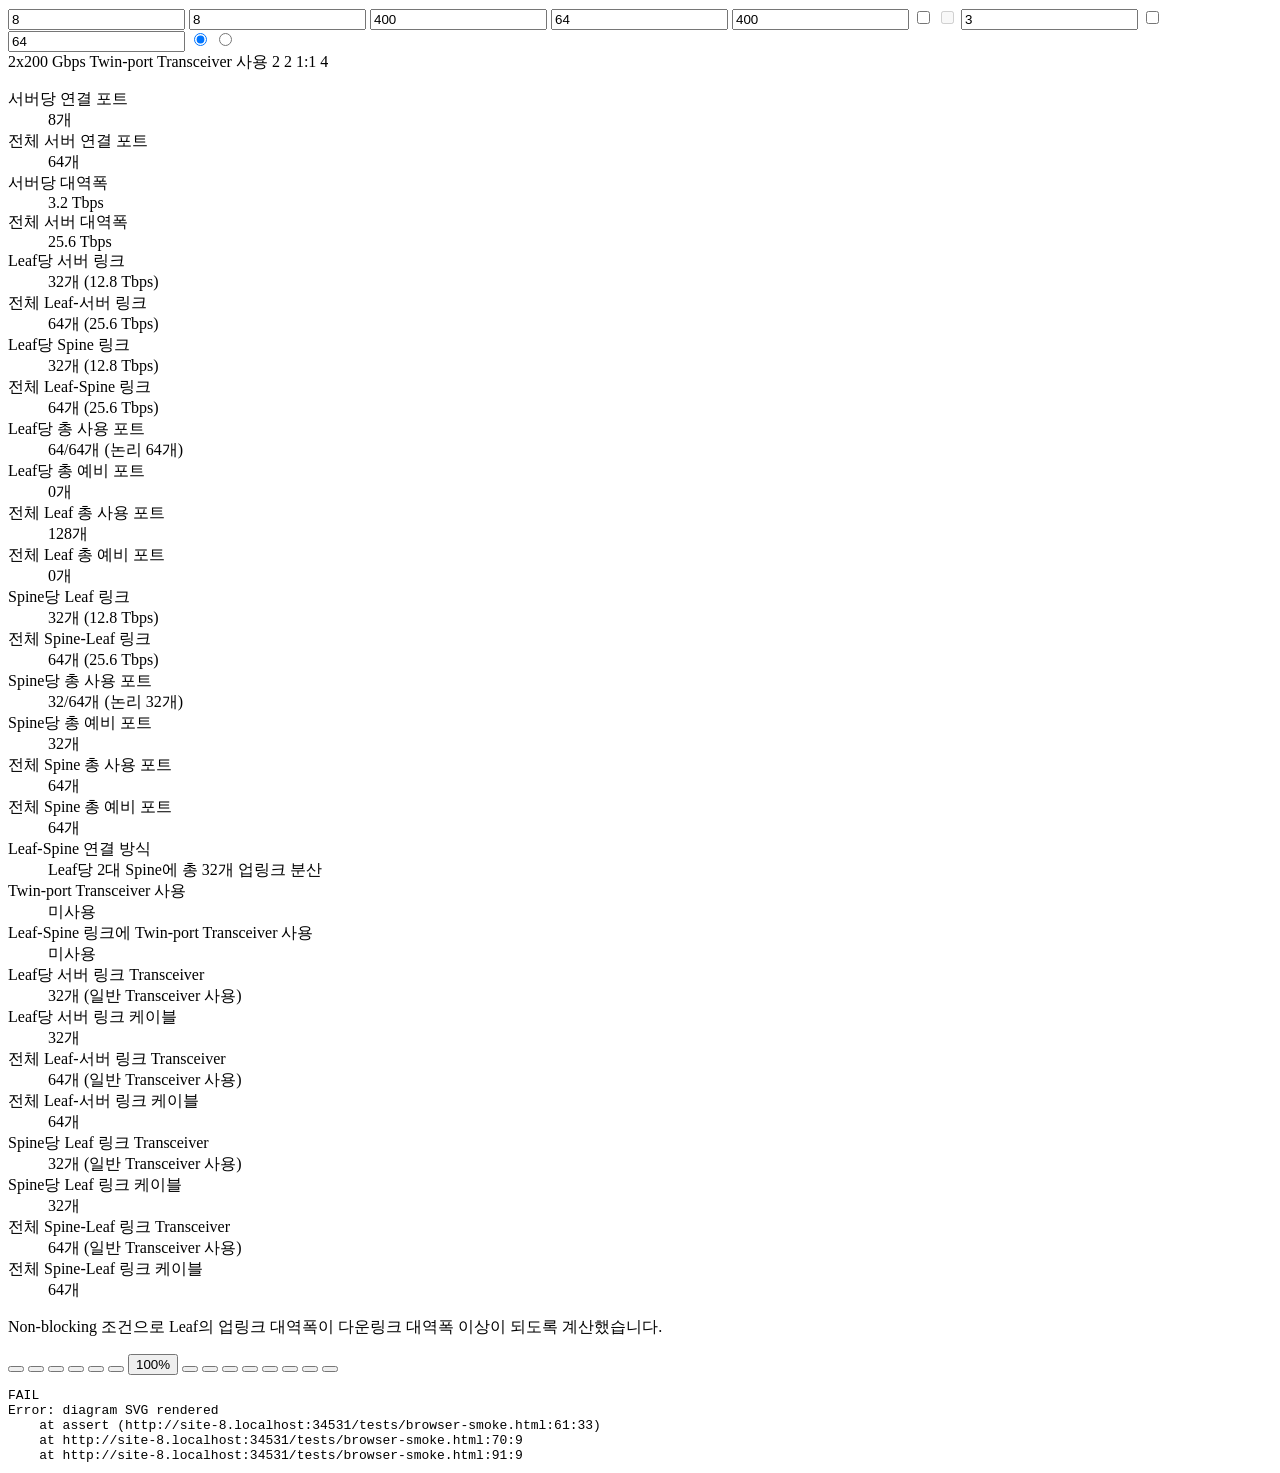
==== tests/browser-smoke.html @ 1db88c40 "Add browser smoke tests and refine module APIs" ====
<!doctype html>
<html lang="ko">
  <head>
    <meta charset="utf-8" />
    <title>Leaf-Spine Browser Smoke Test</title>
  </head>
  <body>
    <form id="networkForm">
      <input id="serverCount" value="8" />
      <input id="serverNicPorts" value="8" />
      <input id="serverLinkSpeed" value="400" />
      <input id="switchPorts" value="64" />
      <input id="switchLinkSpeed" value="400" />
      <input id="useTwinPort" type="checkbox" />
      <input id="disableUplinkTwinPort" type="checkbox" />
      <input id="targetOversub" value="3" />
      <input id="useMultiPlanar" type="checkbox" />
      <input id="podServerCount" value="64" />
      <input type="radio" name="topologyMode" value="nonblocking" checked />
      <input type="radio" name="topologyMode" value="oversubscribed" />
    </form>
    <div id="oversubField"></div>
    <div id="podField"></div>
    <span id="twinPortLabel"></span>
    <span id="leafCount"></span>
    <span id="spineCount"></span>
    <span id="oversubRatio"></span>
    <span id="totalSwitches"></span>
    <dl id="detailList"></dl>
    <span id="calculationStatus" class="hidden"></span>
    <p id="message"></p>
    <div id="diagram"></div>
    <p id="diagramCaption"></p>
    <button id="viewFull" type="button"></button>
    <button id="viewWrapped" type="button"></button>
    <button id="viewSummary" type="button"></button>
    <button id="openDiagramWindow" type="button"></button>
    <button id="zoomIn" type="button"></button>
    <button id="zoomOut" type="button"></button>
    <button id="zoomReset" type="button"></button>
    <button id="zoomCenter" type="button"></button>
    <button id="zoomFit" type="button"></button>
    <button id="exportSvg" type="button"></button>
    <button id="exportPng" type="button"></button>
    <button id="exportPptx" type="button"></button>
    <button id="openPortMapWindow" type="button"></button>
    <button id="exportPdf" type="button"></button>
    <button id="resetInputs" type="button"></button>
    <pre id="result">running</pre>

    <script src="../calculator.js"></script>
    <script src="../export-utils.js"></script>
    <script src="../diagram.js"></script>
    <script src="../report.js"></script>
    <script src="../app.js"></script>
    <script src="../portmap.js"></script>
    <script>
      (async () => {
        const checks = [];
        function assert(condition, message) {
          if (!condition) throw new Error(message);
          checks.push(message);
        }

        assert(typeof LeafSpineCalculator.calculate === "function", "calculator namespace is available");
        assert(typeof LeafSpineDiagram.exportSvg === "function", "diagram namespace is available");
        assert(typeof LeafSpineReport.makeSvg === "function", "report namespace is available");
        assert(typeof LeafSpinePortMap.build === "function", "port map namespace is available");
        assert(currentResult && currentResult.feasible, "default calculation is feasible");
        assert(document.querySelector("#diagram svg"), "diagram SVG rendered");

        const reportSvg = LeafSpineReport.makeSvg("2026-05-30 00:00:00");
        assert(reportSvg.includes('width="1320"') && reportSvg.includes('height="1867"'), "report SVG keeps A4 portrait ratio");

        const portMap = LeafSpinePortMap.build(currentResult);
        assert(portMap.serverLeafRows.length === 64, "server-leaf port map rows generated");
        assert(portMap.leafSpineRows.length > 0, "leaf-spine port map rows generated");
        const xlsxBlob = LeafSpinePortMap.buildXlsx(portMap);
        assert(xlsxBlob.size > 0, "port map XLSX blob generated");

        await LeafSpineExportUtils.ensurePptxGenLoaded();
        const topologyPptx = buildPptxWithPptxGen(currentResult, "summary");
        const topologyBlob = await topologyPptx.write({ outputType: "blob", compression: true });
        assert(topologyBlob.size > 0, "topology PPTX blob generated");
        const portMapPptx = LeafSpinePortMap.buildPptx(portMap, "2026-05-30 00:00:00");
        const portMapBlob = await portMapPptx.write({ outputType: "blob" });
        assert(portMapBlob.size > 0, "port map PPTX blob generated");

        document.querySelector("#result").textContent = "PASS\n" + checks.join("\n");
        document.documentElement.dataset.testStatus = "pass";
      })().catch((error) => {
        document.querySelector("#result").textContent = "FAIL\n" + error.stack;
        document.documentElement.dataset.testStatus = "fail";
      });
    </script>
  </body>
</html>
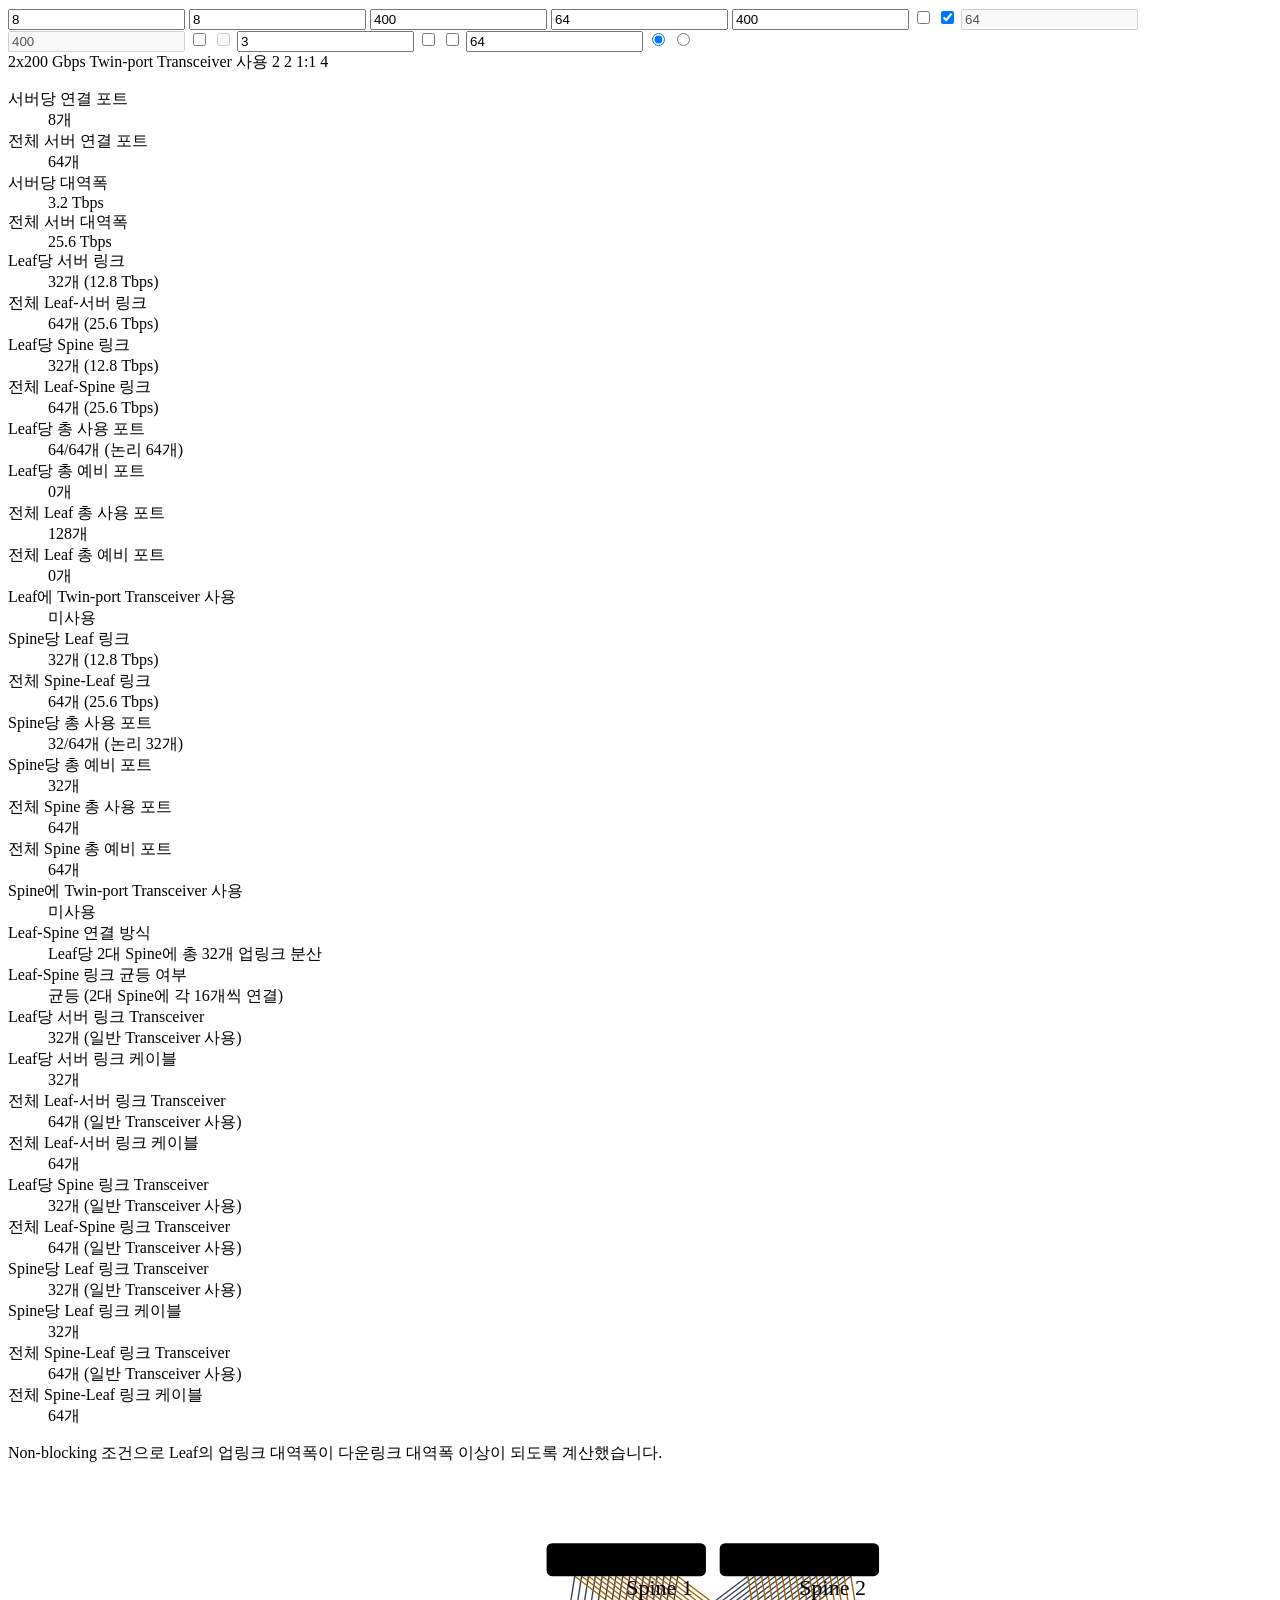
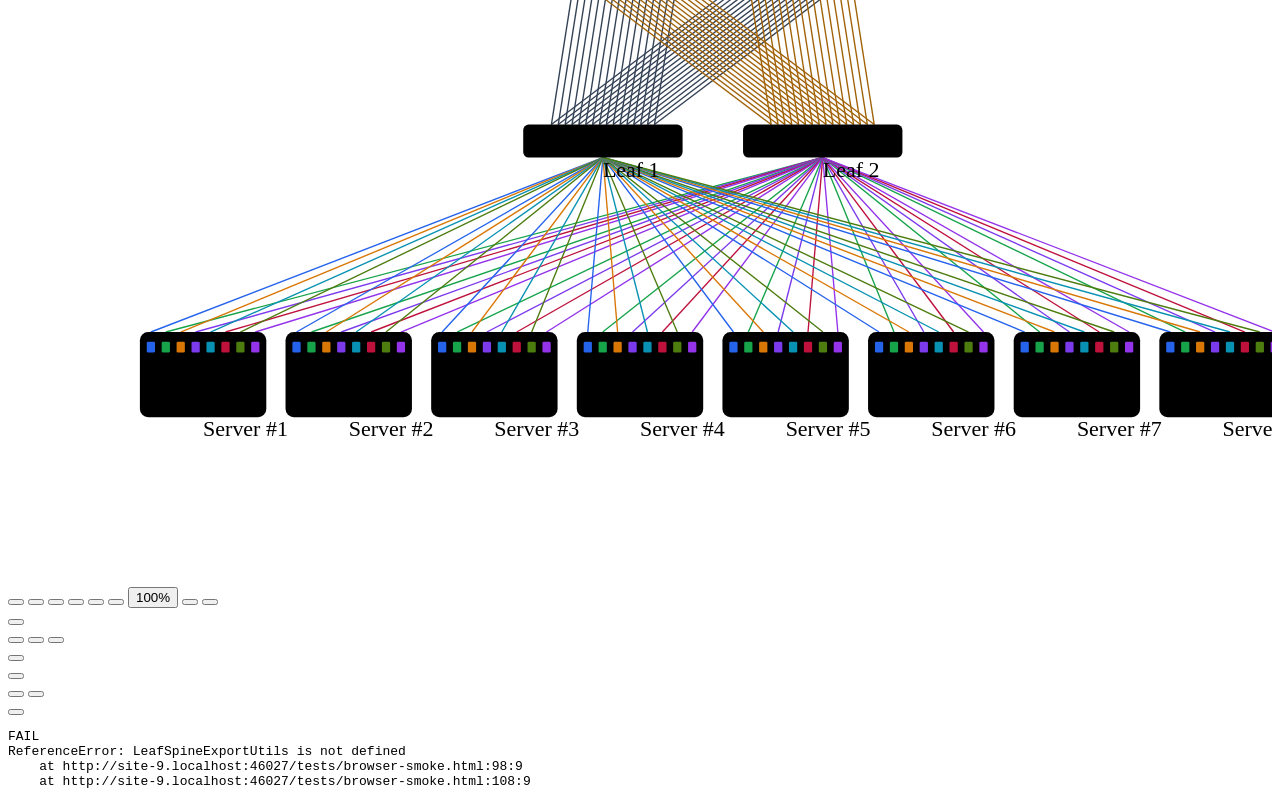
==== commit 10138ef7: "Refine multi-planar fabric calculation" ====
--- a/tests/browser-smoke.html
+++ b/tests/browser-smoke.html
@@ -2,6 +2,7 @@
 <html lang="ko">
   <head>
     <meta charset="utf-8" />
+    <base href="../" />
     <title>Leaf-Spine Browser Smoke Test</title>
   </head>
   <body>
@@ -12,9 +13,14 @@
       <input id="switchPorts" value="64" />
       <input id="switchLinkSpeed" value="400" />
       <input id="useTwinPort" type="checkbox" />
+      <input id="spineSameAsLeaf" type="checkbox" checked />
+      <input id="spineSwitchPorts" value="64" />
+      <input id="spineSwitchLinkSpeed" value="400" />
+      <input id="spineUseTwinPort" type="checkbox" />
       <input id="disableUplinkTwinPort" type="checkbox" />
       <input id="targetOversub" value="3" />
       <input id="useMultiPlanar" type="checkbox" />
+      <input id="useMultiPods" type="checkbox" />
       <input id="podServerCount" value="64" />
       <input type="radio" name="topologyMode" value="nonblocking" checked />
       <input type="radio" name="topologyMode" value="oversubscribed" />
@@ -40,20 +46,31 @@
     <button id="zoomReset" type="button"></button>
     <button id="zoomCenter" type="button"></button>
     <button id="zoomFit" type="button"></button>
-    <button id="exportSvg" type="button"></button>
-    <button id="exportPng" type="button"></button>
-    <button id="exportPptx" type="button"></button>
+    <div id="topologyExportMenu">
+      <button id="exportDiagram" type="button"></button>
+      <div>
+        <button type="button" data-export-value="svg"></button>
+        <button type="button" data-export-value="png"></button>
+        <button type="button" data-export-value="ppt"></button>
+      </div>
+    </div>
     <button id="openPortMapWindow" type="button"></button>
-    <button id="exportPdf" type="button"></button>
+    <div id="reportExportMenu">
+      <button id="exportPdf" type="button"></button>
+      <div>
+        <button type="button" data-export-value="svg"></button>
+        <button type="button" data-export-value="pdf"></button>
+      </div>
+    </div>
     <button id="resetInputs" type="button"></button>
     <pre id="result">running</pre>
 
-    <script src="../calculator.js"></script>
-    <script src="../export-utils.js"></script>
-    <script src="../diagram.js"></script>
-    <script src="../report.js"></script>
-    <script src="../app.js"></script>
-    <script src="../portmap.js"></script>
+    <script src="assets/js/calculator.js"></script>
+    <script src="assets/js/export-utils.js"></script>
+    <script src="assets/js/diagram.js"></script>
+    <script src="assets/js/report.js"></script>
+    <script src="assets/js/app.js"></script>
+    <script src="assets/js/portmap.js"></script>
     <script>
       (async () => {
         const checks = [];
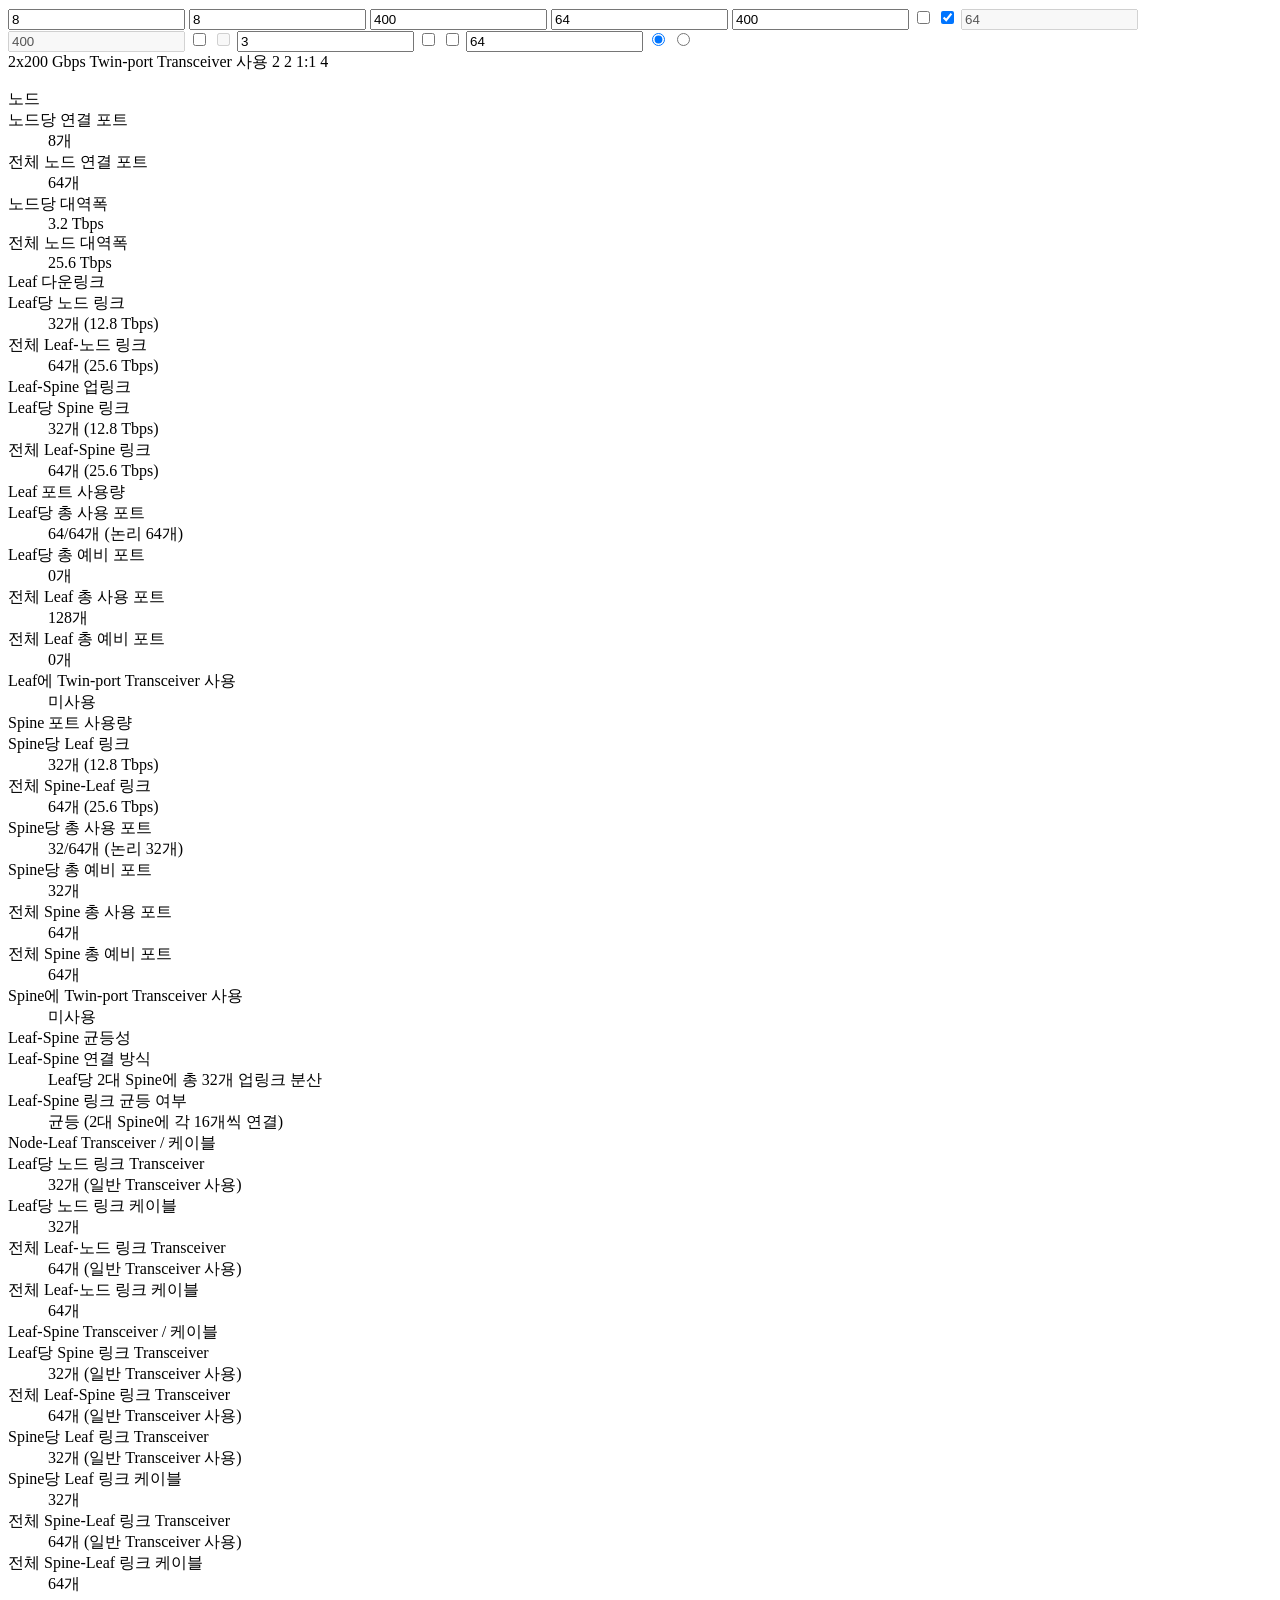
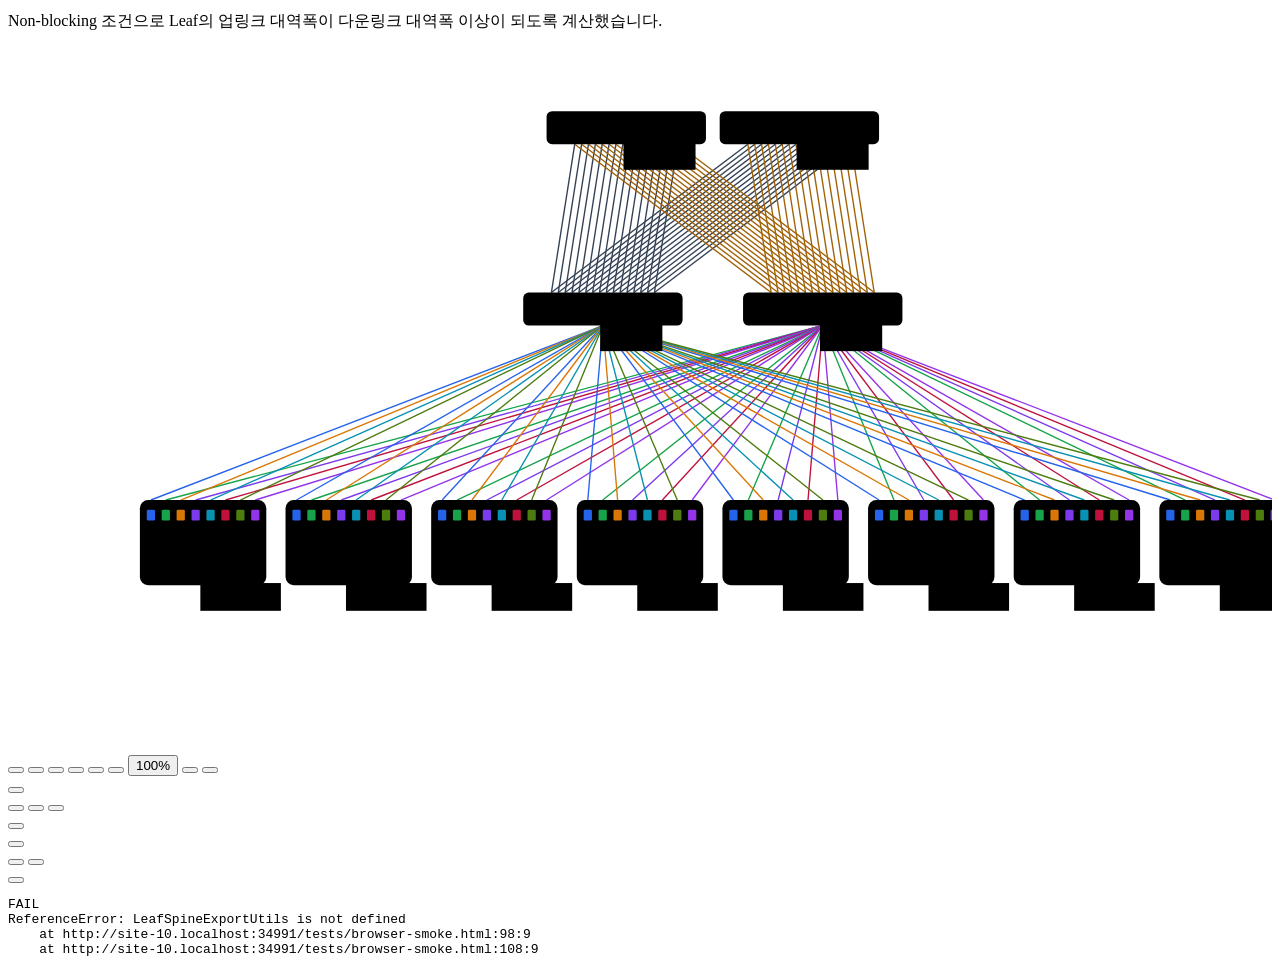
==== commit 8be03efc: "Refine report layout and topology labels" ====
--- a/tests/browser-smoke.html
+++ b/tests/browser-smoke.html
@@ -90,7 +90,7 @@
         assert(reportSvg.includes('width="1320"') && reportSvg.includes('height="1867"'), "report SVG keeps A4 portrait ratio");
 
         const portMap = LeafSpinePortMap.build(currentResult);
-        assert(portMap.serverLeafRows.length === 64, "server-leaf port map rows generated");
+        assert(portMap.serverLeafRows.length === 64, "node-leaf port map rows generated");
         assert(portMap.leafSpineRows.length > 0, "leaf-spine port map rows generated");
         const xlsxBlob = LeafSpinePortMap.buildXlsx(portMap);
         assert(xlsxBlob.size > 0, "port map XLSX blob generated");
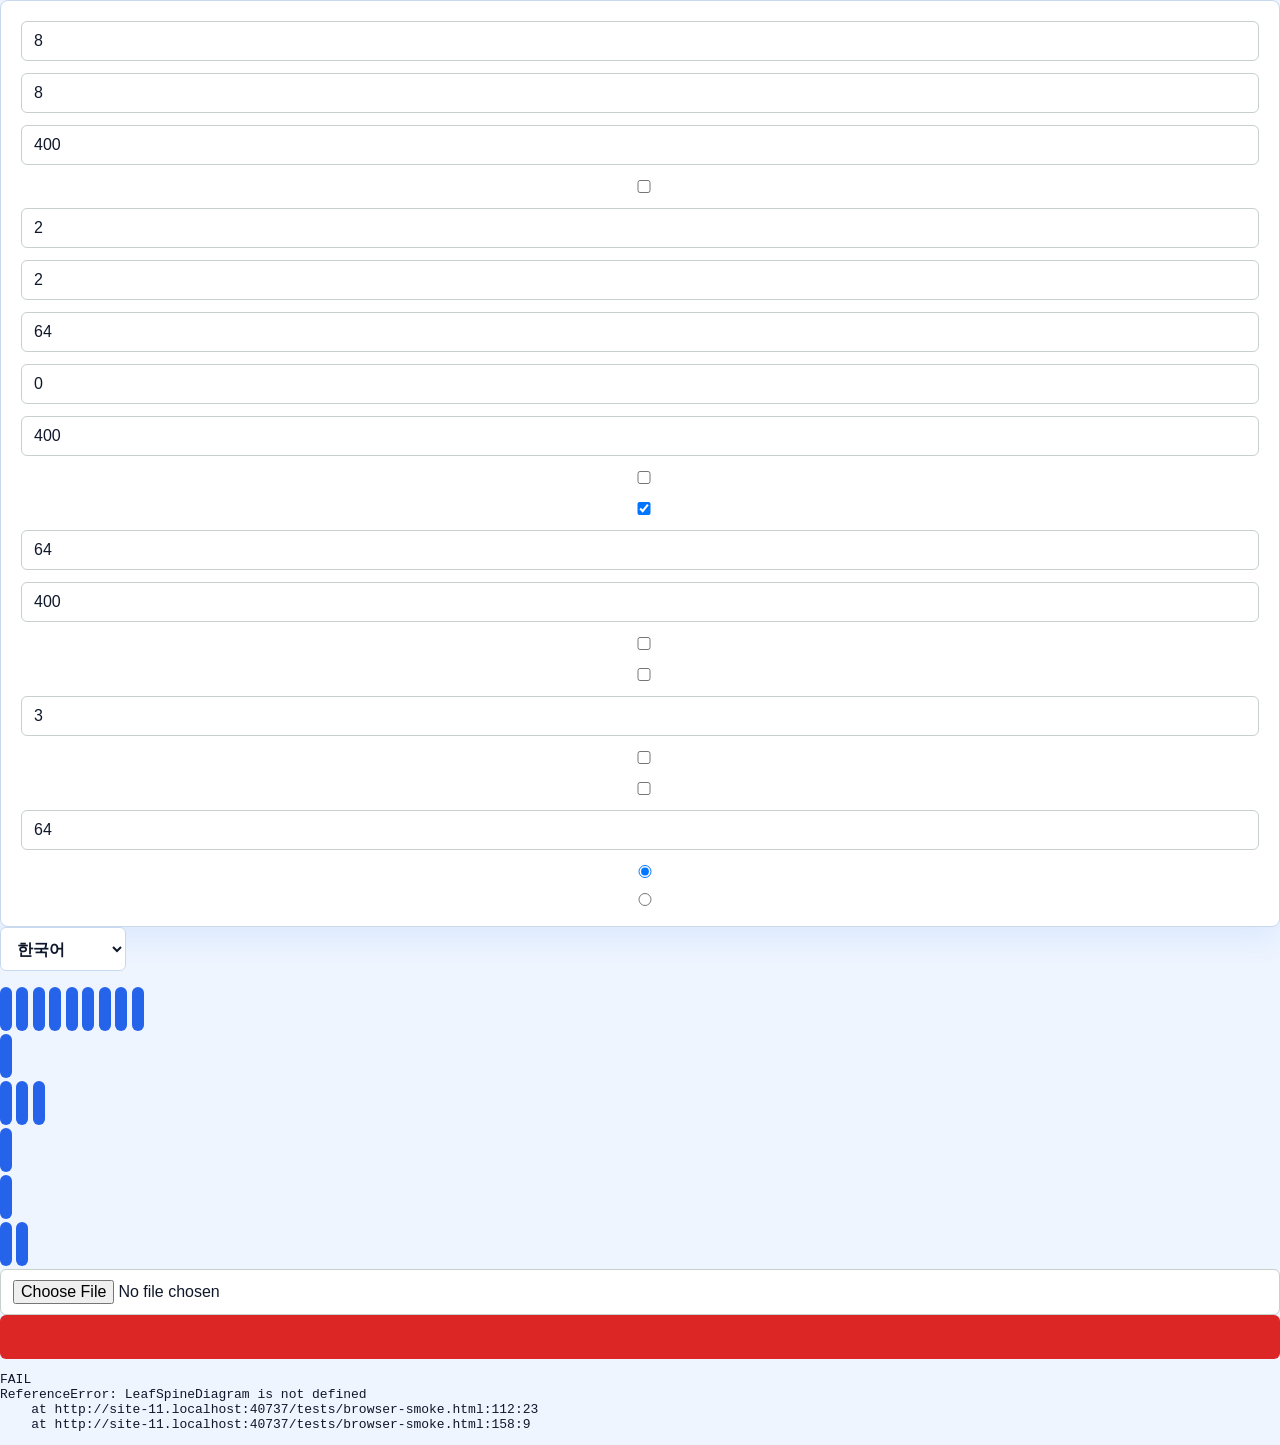
==== commit 1c809485: "Add ECMP path validation coverage" ====
--- a/tests/browser-smoke.html
+++ b/tests/browser-smoke.html
@@ -1,16 +1,25 @@
 <!doctype html>
+<!--
+  Copyright © 2026 Chaeseong Lim.
+  This software and its underlying algorithms may not be copied, modified, distributed, reverse engineered, or used to create derivative works without explicit written permission.
+-->
 <html lang="ko">
   <head>
     <meta charset="utf-8" />
     <base href="../" />
     <title>Leaf-Spine Browser Smoke Test</title>
+    <link rel="stylesheet" href="assets/css/styles.css" />
   </head>
   <body>
-    <form id="networkForm">
+    <form id="networkForm" class="panel inputs">
       <input id="serverCount" value="8" />
       <input id="serverNicPorts" value="8" />
       <input id="serverLinkSpeed" value="400" />
+      <input id="useCustomSwitchCounts" type="checkbox" />
+      <input id="customLeafCount" value="2" />
+      <input id="customSpineCount" value="2" />
       <input id="switchPorts" value="64" />
+      <input id="leafMinSparePorts" value="0" />
       <input id="switchLinkSpeed" value="400" />
       <input id="useTwinPort" type="checkbox" />
       <input id="spineSameAsLeaf" type="checkbox" checked />
@@ -28,6 +37,12 @@
     <div id="oversubField"></div>
     <div id="podField"></div>
     <span id="twinPortLabel"></span>
+    <span id="spineTwinPortLabel"></span>
+    <small id="nodeTwinPortNotice" class="hidden"></small>
+    <select id="languageSelect">
+      <option value="ko">한국어</option>
+      <option value="en">English</option>
+    </select>
     <span id="leafCount"></span>
     <span id="spineCount"></span>
     <span id="oversubRatio"></span>
@@ -62,15 +77,29 @@
         <button type="button" data-export-value="pdf"></button>
       </div>
     </div>
-    <button id="resetInputs" type="button"></button>
+    <div id="inputTransferMenu" class="hidden">
+      <button id="importExportInputs" class="reset-inputs" type="button"></button>
+      <div>
+        <button type="button" data-export-value="export-json"></button>
+        <button type="button" data-export-value="import-json"></button>
+      </div>
+    </div>
+    <input id="importInputsFile" type="file" />
+    <button id="resetInputs" class="reset-inputs" type="button"></button>
     <pre id="result">running</pre>
 
+    <script src="assets/js/i18n.js"></script>
     <script src="assets/js/calculator.js"></script>
+    <script src="assets/js/result-details.js"></script>
+    <script src="assets/js/input-state.js"></script>
     <script src="assets/js/export-utils.js"></script>
     <script src="assets/js/diagram.js"></script>
-    <script src="assets/js/report.js"></script>
+    <script src="assets/js/diagram-geometry.js"></script>
+    <script src="assets/js/diagram-api.js"></script>
+    <script src="assets/js/report-api.js"></script>
+    <script src="assets/js/portmap.js"></script>
+    <script src="assets/js/portmap-api.js"></script>
     <script src="assets/js/app.js"></script>
-    <script src="assets/js/portmap.js"></script>
     <script>
       (async () => {
         const checks = [];
@@ -83,23 +112,44 @@
         assert(typeof LeafSpineDiagram.exportSvg === "function", "diagram namespace is available");
         assert(typeof LeafSpineReport.makeSvg === "function", "report namespace is available");
         assert(typeof LeafSpinePortMap.build === "function", "port map namespace is available");
+        assert(document.querySelector("#importExportInputs"), "import/export inputs button is available");
+        assert(document.querySelector("#inputTransferMenu").classList.contains("hidden"), "import/export inputs button is hidden while logic remains available");
+        assert(
+          Boolean(document.querySelector("#useMultiPlanar").compareDocumentPosition(document.querySelector("#importExportInputs")) & Node.DOCUMENT_POSITION_FOLLOWING),
+          "form action buttons follow dynamic configuration rows in DOM order"
+        );
+        document.querySelector("#useMultiPlanar").checked = true;
+        document.querySelector("#useMultiPlanar").dispatchEvent(new Event("change", { bubbles: true }));
+        assert(document.querySelector("#importExportInputs"), "import/export button DOM remains after multi-planar toggle");
+        const segmented = document.querySelector(".segmented");
+        const oversubInput = document.querySelector("input[name='topologyMode'][value='oversubscribed']");
+        const segmentedRect = segmented.getBoundingClientRect();
+        const oversubRect = oversubInput.getBoundingClientRect();
+        assert(
+          oversubRect.left >= segmentedRect.left &&
+            oversubRect.right <= segmentedRect.right &&
+            oversubRect.top >= segmentedRect.top &&
+            oversubRect.bottom <= segmentedRect.bottom,
+          "oversubscribed radio hit area stays inside the segmented control"
+        );
         assert(currentResult && currentResult.feasible, "default calculation is feasible");
         assert(document.querySelector("#diagram svg"), "diagram SVG rendered");
 
-        const reportSvg = LeafSpineReport.makeSvg("2026-05-30 00:00:00");
+        const reportSvg = await LeafSpineReport.makeSvg("2026-05-30 00:00:00");
         assert(reportSvg.includes('width="1320"') && reportSvg.includes('height="1867"'), "report SVG keeps A4 portrait ratio");
 
         const portMap = LeafSpinePortMap.build(currentResult);
         assert(portMap.serverLeafRows.length === 64, "node-leaf port map rows generated");
         assert(portMap.leafSpineRows.length > 0, "leaf-spine port map rows generated");
-        const xlsxBlob = LeafSpinePortMap.buildXlsx(portMap);
+        const xlsxBlob = await LeafSpinePortMap.buildXlsx(portMap);
         assert(xlsxBlob.size > 0, "port map XLSX blob generated");
 
         await LeafSpineExportUtils.ensurePptxGenLoaded();
+        await LeafSpineExportUtils.ensureDiagramPptxExportLoaded();
         const topologyPptx = buildPptxWithPptxGen(currentResult, "summary");
         const topologyBlob = await topologyPptx.write({ outputType: "blob", compression: true });
         assert(topologyBlob.size > 0, "topology PPTX blob generated");
-        const portMapPptx = LeafSpinePortMap.buildPptx(portMap, "2026-05-30 00:00:00");
+        const portMapPptx = await LeafSpinePortMap.buildPptx(portMap, "2026-05-30 00:00:00");
         const portMapBlob = await portMapPptx.write({ outputType: "blob" });
         assert(portMapBlob.size > 0, "port map PPTX blob generated");
 
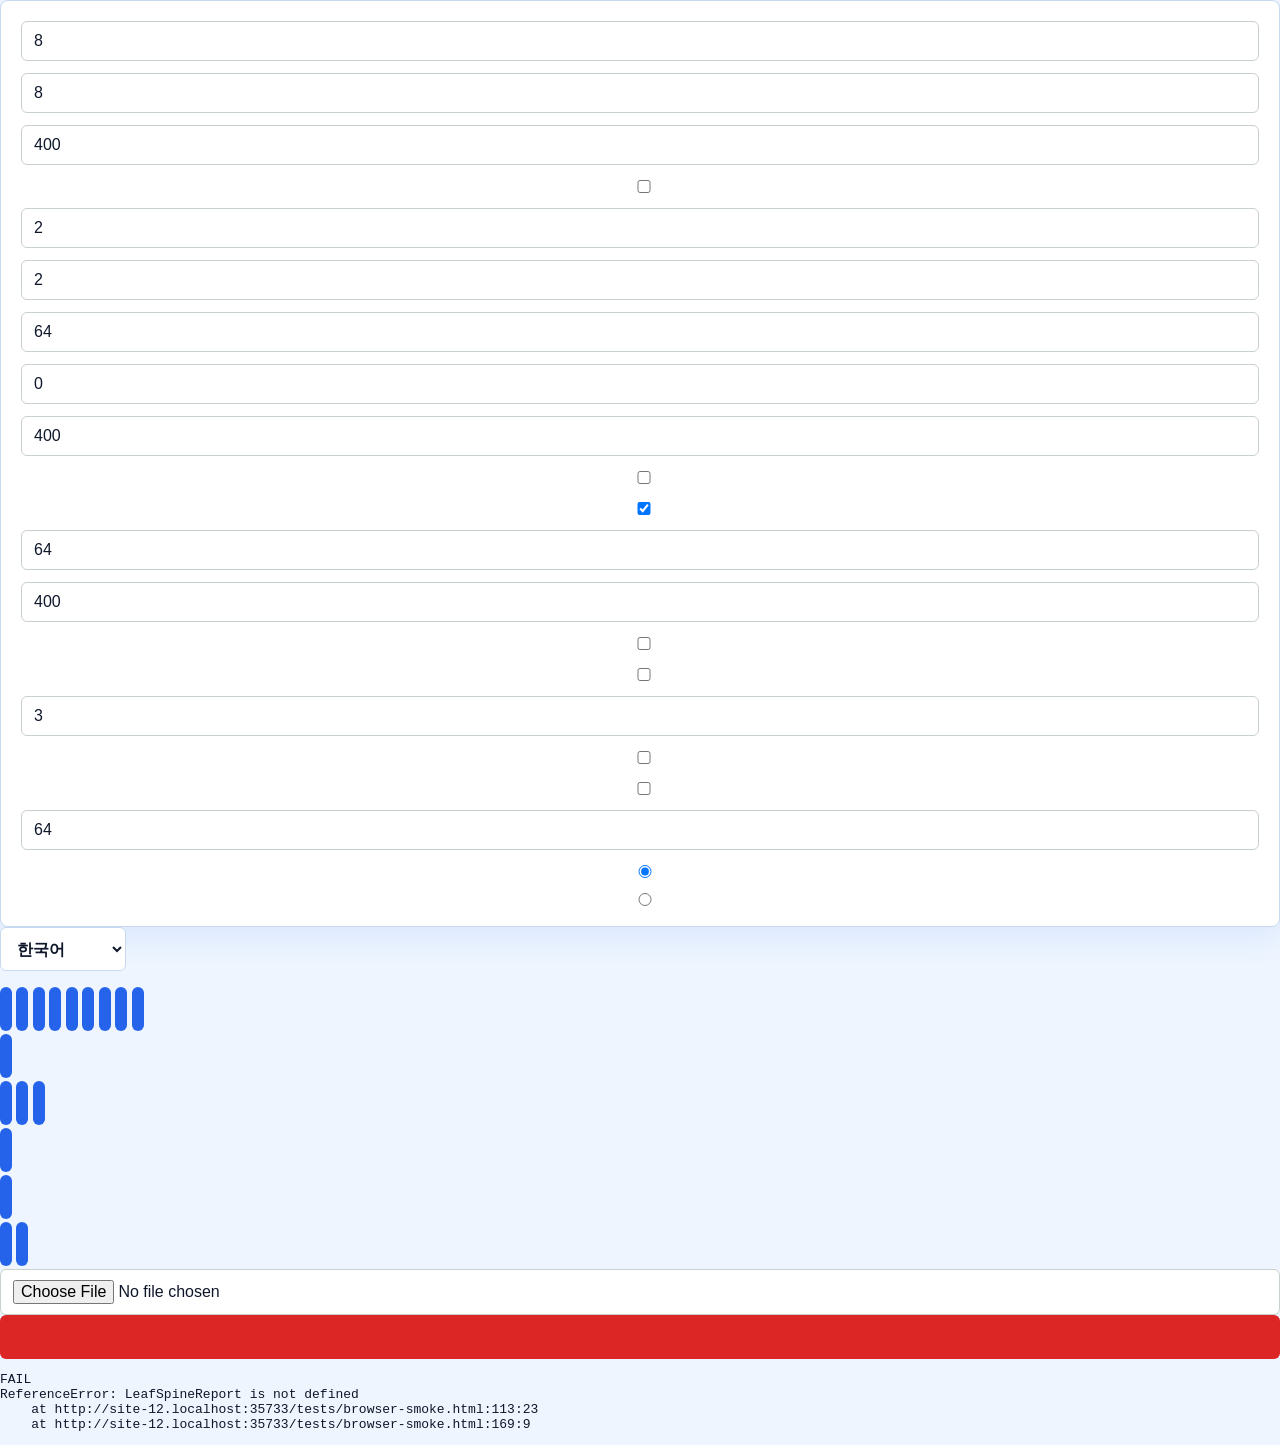
==== commit 2d23e698: "Align diagram window rendering and summary links" ====
--- a/tests/browser-smoke.html
+++ b/tests/browser-smoke.html
@@ -134,6 +134,17 @@
         );
         assert(currentResult && currentResult.feasible, "default calculation is feasible");
         assert(document.querySelector("#diagram svg"), "diagram SVG rendered");
+        assert(document.querySelector("#diagram svg style")?.textContent.includes(".leaf .switch-body"), "main diagram embeds shared topology styles");
+        assert(typeof LeafSpineDiagram.makeWindowPayload === "function", "diagram window sync payload API is available");
+        const diagramWindowPayload = LeafSpineDiagram.makeWindowPayload(currentResult);
+        assert(
+          ["full", "wrapped", "summary"].every((mode) => diagramWindowPayload.variants[mode]?.svg.includes("<svg")),
+          "diagram window sync payload includes every diagram view"
+        );
+        assert(
+          ["full", "wrapped", "summary"].every((mode) => diagramWindowPayload.variants[mode]?.svg.includes(".leaf .switch-body")),
+          "diagram window payload includes shared topology styles"
+        );
 
         const reportSvg = await LeafSpineReport.makeSvg("2026-05-30 00:00:00");
         assert(reportSvg.includes('width="1320"') && reportSvg.includes('height="1867"'), "report SVG keeps A4 portrait ratio");
